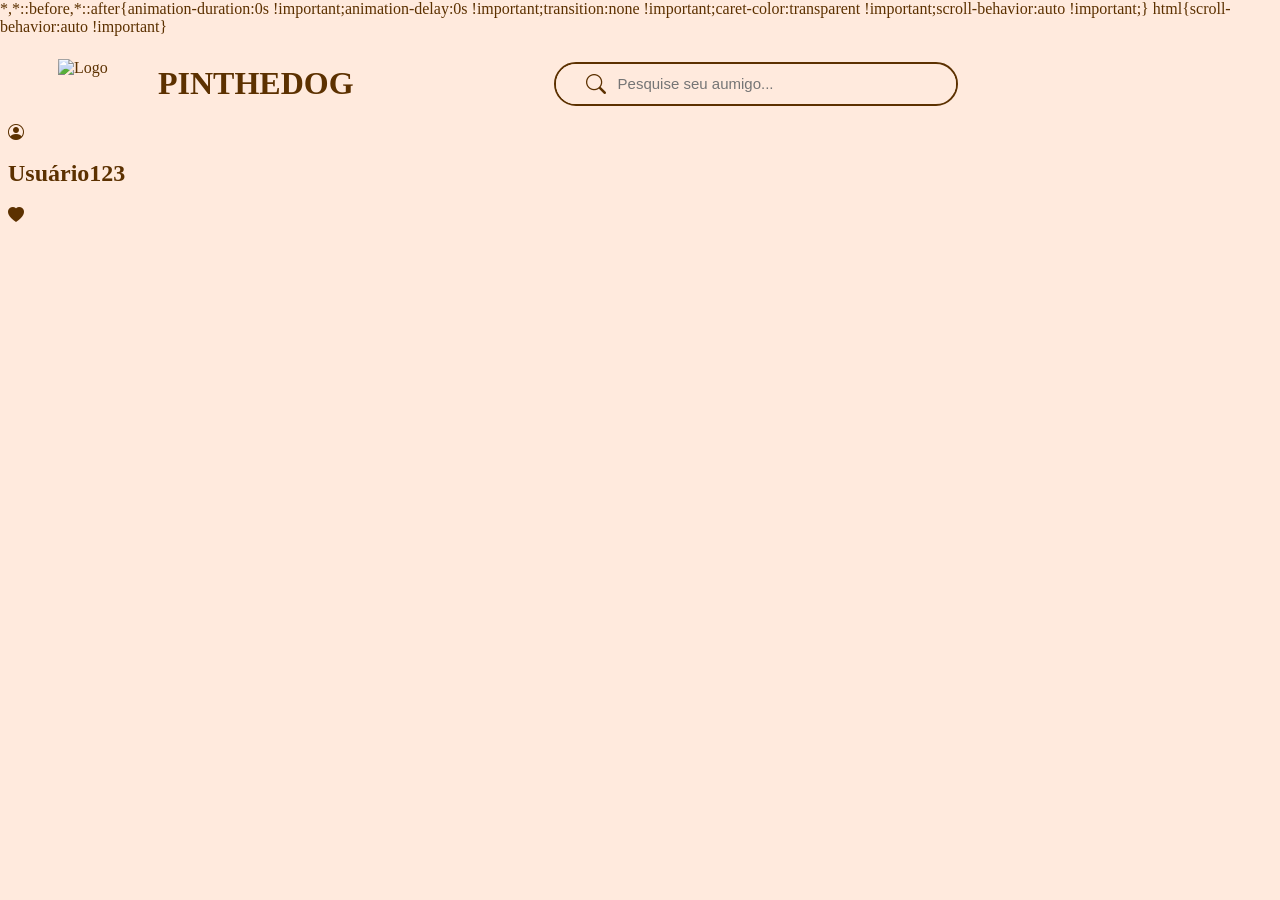
==== index.html @ c862d900 "Update index.html" ====
<!DOCTYPE html>
<html lang="en">
<head>
    <meta charset="UTF-8">
    <meta name="viewport" content="width=device-width, initial-scale=1.0">
    <link rel="stylesheet" href="https://cdn.jsdelivr.net/npm/bootstrap-icons@1.13.1/font/bootstrap-icons.min.css">
    <link rel="preconnect" href="https://fonts.googleapis.com">
    <link rel="preconnect" href="https://fonts.gstatic.com" crossorigin>
    <link href="https://fonts.googleapis.com/css2?family=DynaPuff:wght@400..700&display=swap" rel="stylesheet">
    <link rel="stylesheet" href="style.css">

</head>
<body>

    <header class="cabeçalho">
        <div class="logoMarca">
            <img class="logo" src="imagem/logo-dog.webp" alt="Logo">
            <h1>PINTHEDOG</h1>
        </div>

        <div class="box-buscar">

            <div class="lupa-buscar">
               <i class="bi bi-search"></i>
            </div>
            
            <div class="input-buscar">
                <input type="text" placeholder="Pesquise seu aumigo...">
            </div>

        </div>

    </header>

    <main>
        <div class="menu">
        <section>
            <div class="barra-usuário">
                <i class="bi bi-person-circle"></i>
                <h1>Usuário123</h1>
            </div>
            <div class="barra-favorito"> 
                <i class="bi bi-heart-fill"></i>
            </div>
        </section>

        <section class="seleçao-cachorros">
            <div class="conteudo"></div>
            <div class="conteudo"></div>
            <div class="conteudo"></div>
            <div class="conteudo"></div>
            <div class="conteudo"></div>
            <div class="conteudo"></div>
            <div class="conteudo"></div>
            <div class="conteudo"></div>
            <div class="conteudo"></div>
            <div class="conteudo"></div>
        </section>
        </div>
    </main>
</body>
</html>
---- style.css ----
*{
    display:flex;
    flex-direction: column;
    background-color: #ffeadd;
    color: #5c3100;
}

.cabeçalho{
    display: flex;
    flex-direction: row;
    align-items: center;
    gap: 200px;
    margin-left: 50px;
}

.logo {
    width: 100px;
    height: 50px;
}

.logoMarca {
    display: flex;
    flex-direction: row;
    justify-content: center;
    align-items: center;
}

.box-buscar {
    width: 400px;
    height: 40px;
    background-color: transparent;
    overflow: hidden;
    display: flex;
    flex-direction: row;
    justify-content: space-between;
    position: relative;
    border: 2px solid #5c3100;
    border-radius: 30px;
    align-items: center;
    position: relative;
}

.box-buscar .lupa-buscar {
    min-width: 80px;
    height: 80px;
    display: flex;
    justify-content: center;
    align-items: center;
    cursor: pointer;
}


.lupa-buscar i{
    font-size: 20px;
    color: #5c3100
}

.lupa-buscar i:hover{
    color: black;
}


.box-buscar .input-buscar{
    position: absolute;
    left: 60px;
    width: 100%;
    line-height: 80px;
    
}

.box-buscar .input-buscar input{
    border: 0;
    outline: 0;
    width: 250px;
    height: auto;
    font-size: 15px;
    background-color: transparent;
    color: #5c3100;
}
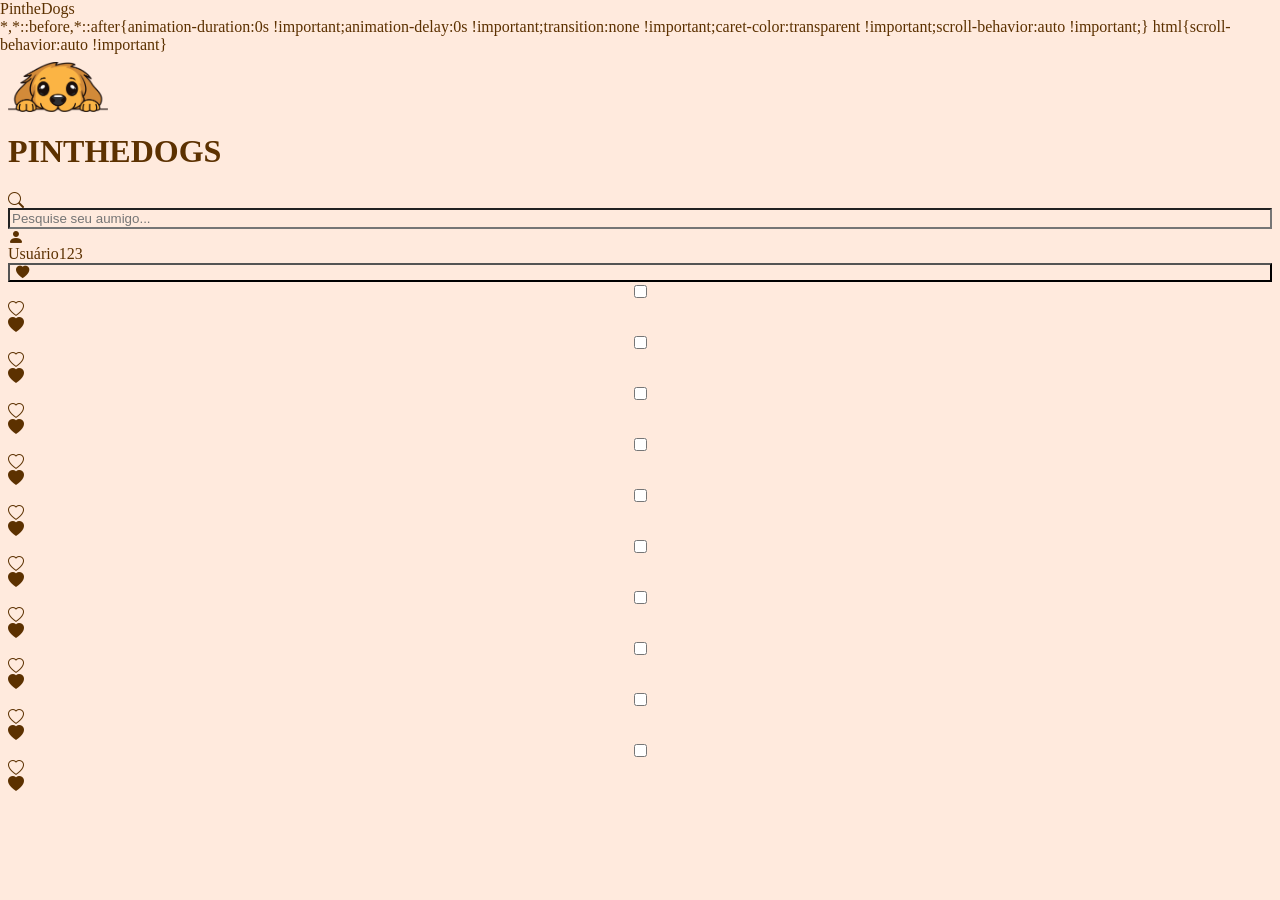
==== commit c47b8608: "Update index.html" ====
--- a/index.html
+++ b/index.html
@@ -1,62 +1,133 @@
 <!DOCTYPE html>
-<html lang="en">
+<html lang="pt-BR">
 <head>
-    <meta charset="UTF-8">
-    <meta name="viewport" content="width=device-width, initial-scale=1.0">
-    <link rel="stylesheet" href="https://cdn.jsdelivr.net/npm/bootstrap-icons@1.13.1/font/bootstrap-icons.min.css">
-    <link rel="preconnect" href="https://fonts.googleapis.com">
-    <link rel="preconnect" href="https://fonts.gstatic.com" crossorigin>
-    <link href="https://fonts.googleapis.com/css2?family=DynaPuff:wght@400..700&display=swap" rel="stylesheet">
-    <link rel="stylesheet" href="style.css">
-
+  <meta charset="UTF-8" />
+  <meta name="viewport" content="width=device-width, initial-scale=1.0" />
+  <link rel="stylesheet" href="https://cdn.jsdelivr.net/npm/bootstrap-icons@1.13.1/font/bootstrap-icons.min.css">
+  <link rel="preconnect" href="https://fonts.googleapis.com">
+  <link rel="preconnect" href="https://fonts.gstatic.com" crossorigin>
+  <link href="https://fonts.googleapis.com/css2?family=DynaPuff:wght@400..700&display=swap" rel="stylesheet">
+  <link rel="stylesheet" href="style.css" />
+  <title>PintheDogs</title>
 </head>
 <body>
 
-    <header class="cabeçalho">
-        <div class="logoMarca">
-            <img class="logo" src="imagem/logo-dog.webp" alt="Logo">
-            <h1>PINTHEDOG</h1>
+  <header class="header">
+    <div class="logo-area">
+      <img class="logo" src="logo-dog.webp" alt="Logo">
+      <h1>PINTHEDOGS</h1>
+    </div>
+
+    <div class="search-box">
+      <i class="bi bi-search"></i>
+      <input type="text" placeholder="Pesquise seu aumigo...">
+    </div>
+
+    <div class="paw-icons">
+      <i class="bi bi-paw-fill"></i>
+      <i class="bi bi-paw-fill"></i>
+    </div>
+  </header>
+
+  <main class="main">
+    <section class="panel">
+
+      <div class="top-bar">
+        <div class="user-info">
+          <div class="user-avatar">
+            <i class="bi bi-person-fill"></i>
+          </div>
+          <span>Usuário123</span>
         </div>
 
-        <div class="box-buscar">
+        <button class="favorite-btn">
+          <i class="bi bi-heart-fill"></i>
+        </button>
+      </div>
 
-            <div class="lupa-buscar">
-               <i class="bi bi-search"></i>
-            </div>
-            
-            <div class="input-buscar">
-                <input type="text" placeholder="Pesquise seu aumigo...">
-            </div>
-
+      <section class="dog-grid">
+        <div class="dog-card">
+            <input type="checkbox" id="heart1" class="heart-check">
+            <label for="heart1" class="heart-icon">
+            <i class="bi bi-heart"></i>
+            <i class="bi bi-heart-fill"></i>
+            </label>
         </div>
 
-    </header>
+        <div class="dog-card">
+            <input type="checkbox" id="heart1" class="heart-check">
+            <label for="heart1" class="heart-icon">
+            <i class="bi bi-heart"></i>
+            <i class="bi bi-heart-fill"></i>
+            </label>
+        </div>
 
-    <main>
-        <div class="menu">
-        <section>
-            <div class="barra-usuário">
-                <i class="bi bi-person-circle"></i>
-                <h1>Usuário123</h1>
-            </div>
-            <div class="barra-favorito"> 
-                <i class="bi bi-heart-fill"></i>
-            </div>
-        </section>
+        <div class="dog-card">
+            <input type="checkbox" id="heart1" class="heart-check">
+            <label for="heart1" class="heart-icon">
+            <i class="bi bi-heart"></i>
+            <i class="bi bi-heart-fill"></i>
+            </label>
+        </div>
 
-        <section class="seleçao-cachorros">
-            <div class="conteudo"></div>
-            <div class="conteudo"></div>
-            <div class="conteudo"></div>
-            <div class="conteudo"></div>
-            <div class="conteudo"></div>
-            <div class="conteudo"></div>
-            <div class="conteudo"></div>
-            <div class="conteudo"></div>
-            <div class="conteudo"></div>
-            <div class="conteudo"></div>
-        </section>
+        <div class="dog-card">
+            <input type="checkbox" id="heart1" class="heart-check">
+            <label for="heart1" class="heart-icon">
+            <i class="bi bi-heart"></i>
+            <i class="bi bi-heart-fill"></i>
+            </label>
         </div>
-    </main>
+
+        <div class="dog-card">
+        <input type="checkbox" id="heart1" class="heart-check">
+            <label for="heart1" class="heart-icon">
+            <i class="bi bi-heart"></i>
+            <i class="bi bi-heart-fill"></i>
+            </label>
+        </div>
+
+        <div class="dog-card">
+        <input type="checkbox" id="heart1" class="heart-check">
+            <label for="heart1" class="heart-icon">
+            <i class="bi bi-heart"></i>
+            <i class="bi bi-heart-fill"></i>
+            </label>
+        </div>
+
+        <div class="dog-card">
+        <input type="checkbox" id="heart1" class="heart-check">
+            <label for="heart1" class="heart-icon">
+            <i class="bi bi-heart"></i>
+            <i class="bi bi-heart-fill"></i>
+            </label>
+        </div>
+
+        <div class="dog-card">
+        <input type="checkbox" id="heart1" class="heart-check">
+            <label for="heart1" class="heart-icon">
+            <i class="bi bi-heart"></i>
+            <i class="bi bi-heart-fill"></i>
+            </label>
+        </div>
+
+        <div class="dog-card">
+        <input type="checkbox" id="heart1" class="heart-check">
+            <label for="heart1" class="heart-icon">
+            <i class="bi bi-heart"></i>
+            <i class="bi bi-heart-fill"></i>
+            </label>
+        </div>
+
+        <div class="dog-card">
+            <input type="checkbox" id="heart1" class="heart-check">
+            <label for="heart1" class="heart-icon">
+            <i class="bi bi-heart"></i>
+            <i class="bi bi-heart-fill"></i>
+            </label>
+        </div>
+      </section>
+    </section>
+  </main>
+
 </body>
 </html>
--- a/style.css
+++ b/style.css
@@ -78,3 +78,62 @@
     color: #5c3100;
 }
 
+
+.menu {
+    display: flex;
+    background-color: rgb(140, 82, 48, 0.5);
+    height: 800px;
+    border-radius: 10px;
+    justify-content: center;
+}
+
+.barra {
+    display: flex;
+    flex-direction: row;
+    justify-content: space-between;
+    align-items: center;
+    background-color: #ffeadd;
+    border-radius: 10px;
+    height: 50px;
+    width: 1700px;
+    margin-top: 20px;
+}
+
+.barra-usuário{
+    display: flex;
+    flex-direction: row;
+    align-items: center;
+    justify-content: center;
+    gap: 10px;
+    margin-left: 15px;
+}
+
+.barra-usuário i {
+    font-size: 30px;
+}
+
+.barra-usuário h1 {
+    font-size: 20px;
+}
+
+.barra-favorito i{
+    font-size: 30px;
+    margin-right: 15px;
+    cursor: pointer;
+}
+
+.seleçao-cachorros, .seleçao-cachorros2{
+    display: flex;
+    flex-direction: row;
+    gap: 20px;
+    margin-top: 50px;
+}
+.conteudo{
+    display: flex;
+    align-items: center;
+    justify-content: center;
+    background-color: #ffeadd;
+    border-radius: 10px;
+    width: 250px;
+    height: 250px;
+}
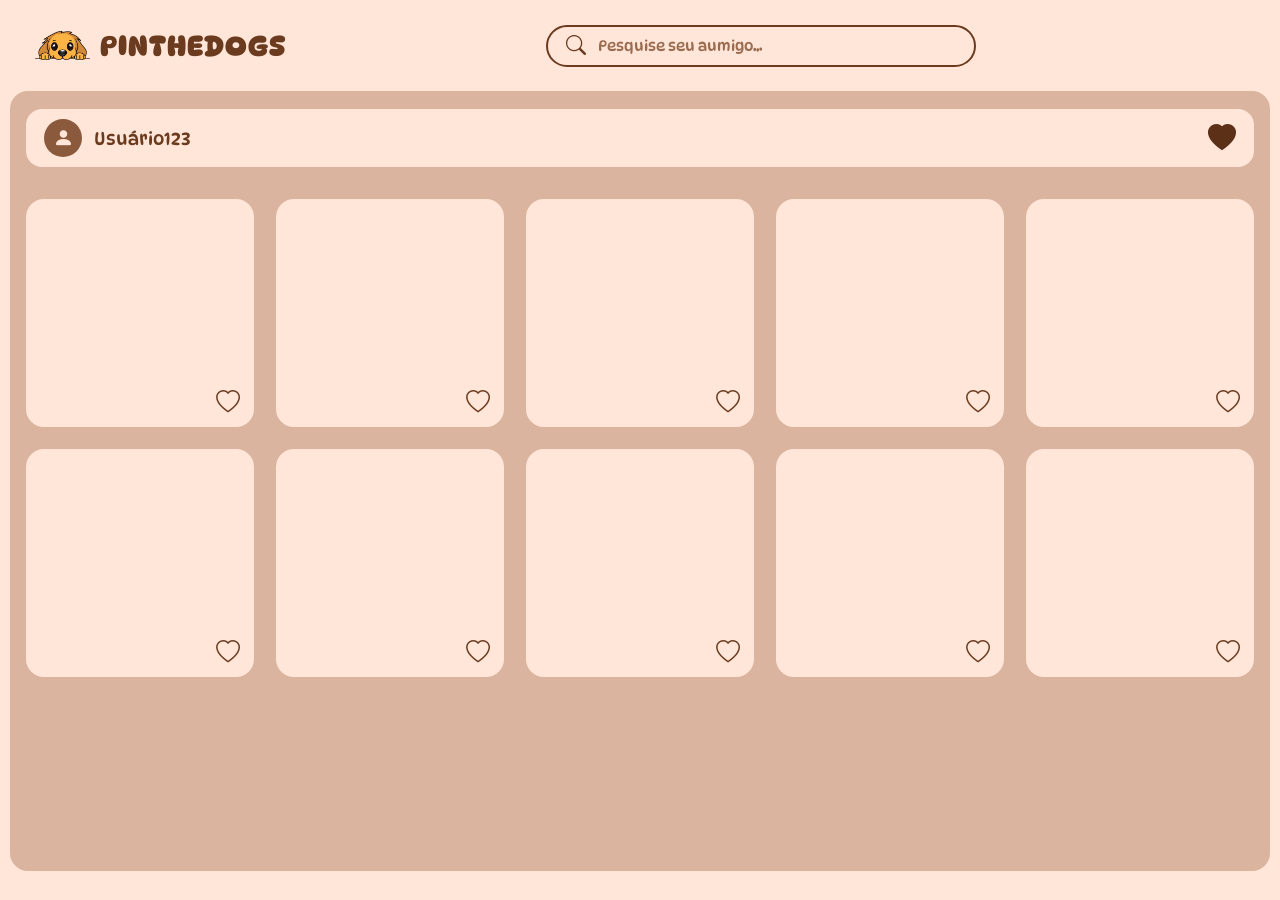
==== commit 6add349f: "Refactor dog card checkboxes and add data attributes Updated dog cards to include unique IDs for che" ====
--- a/index.html
+++ b/index.html
@@ -1,52 +1,52 @@
 <!DOCTYPE html>
 <html lang="pt-BR">
 <head>
-  <meta charset="UTF-8" />
-  <meta name="viewport" content="width=device-width, initial-scale=1.0" />
-  <link rel="stylesheet" href="https://cdn.jsdelivr.net/npm/bootstrap-icons@1.13.1/font/bootstrap-icons.min.css">
-  <link rel="preconnect" href="https://fonts.googleapis.com">
-  <link rel="preconnect" href="https://fonts.gstatic.com" crossorigin>
-  <link href="https://fonts.googleapis.com/css2?family=DynaPuff:wght@400..700&display=swap" rel="stylesheet">
-  <link rel="stylesheet" href="style.css" />
-  <title>PintheDogs</title>
+<meta charset="UTF-8" />
+<meta name="viewport" content="width=device-width, initial-scale=1.0" />
+<link rel="stylesheet" href="https://cdn.jsdelivr.net/npm/bootstrap-icons@1.13.1/font/bootstrap-icons.min.css">
+<link rel="preconnect" href="https://fonts.googleapis.com">
+<link rel="preconnect" href="https://fonts.gstatic.com" crossorigin>
+<link href="https://fonts.googleapis.com/css2?family=DynaPuff:wght@400..700&display=swap" rel="stylesheet">
+<link rel="stylesheet" href="style.css" />
+<title>PintheDogs</title>
 </head>
 <body>
 
-  <header class="header">
+<header class="header">
     <div class="logo-area">
-      <img class="logo" src="logo-dog.webp" alt="Logo">
-      <h1>PINTHEDOGS</h1>
+    <img class="logo" src="logo-dog.webp" alt="Logo">
+    <h1>PINTHEDOGS</h1>
     </div>
 
     <div class="search-box">
-      <i class="bi bi-search"></i>
-      <input type="text" placeholder="Pesquise seu aumigo...">
+    <i class="bi bi-search"></i>
+    <input type="text" placeholder="Pesquise seu aumigo...">
     </div>
 
     <div class="paw-icons">
-      <i class="bi bi-paw-fill"></i>
-      <i class="bi bi-paw-fill"></i>
+    <i class="bi bi-paw-fill"></i>
+    <i class="bi bi-paw-fill"></i>
     </div>
-  </header>
+</header>
 
-  <main class="main">
+<main class="main">
     <section class="panel">
 
-      <div class="top-bar">
+    <div class="top-bar">
         <div class="user-info">
-          <div class="user-avatar">
+        <div class="user-avatar">
             <i class="bi bi-person-fill"></i>
-          </div>
-          <span>Usuário123</span>
+        </div>
+        <span>Usuário123</span>
         </div>
 
         <button class="favorite-btn">
-          <i class="bi bi-heart-fill"></i>
+        <i class="bi bi-heart-fill"></i>
         </button>
-      </div>
+    </div>
 
-      <section class="dog-grid">
-        <div class="dog-card">
+    <section class="dog-grid">
+<div class="dog-card" data-dog-name="Dog 1">          
             <input type="checkbox" id="heart1" class="heart-check">
             <label for="heart1" class="heart-icon">
             <i class="bi bi-heart"></i>
@@ -54,80 +54,90 @@
             </label>
         </div>
 
-        <div class="dog-card">
-            <input type="checkbox" id="heart1" class="heart-check">
-            <label for="heart1" class="heart-icon">
+
+<div class="dog-card" data-dog-name="Dog 2">
+            <input type="checkbox" id="heart2" class="heart-check">
+            <label for="heart2" class="heart-icon">
             <i class="bi bi-heart"></i>
             <i class="bi bi-heart-fill"></i>
             </label>
         </div>
 
-        <div class="dog-card">
-            <input type="checkbox" id="heart1" class="heart-check">
-            <label for="heart1" class="heart-icon">
+
+        <div class="dog-card" data-dog-name="Dog 3">
+            <input type="checkbox" id="heart3" class="heart-check">
+            <label for="heart3" class="heart-icon">
             <i class="bi bi-heart"></i>
             <i class="bi bi-heart-fill"></i>
             </label>
         </div>
 
-        <div class="dog-card">
-            <input type="checkbox" id="heart1" class="heart-check">
-            <label for="heart1" class="heart-icon">
+
+        <div class="dog-card" data-dog-name="Dog 4">
+            <input type="checkbox" id="heart4" class="heart-check">
+            <label for="heart4" class="heart-icon">
             <i class="bi bi-heart"></i>
             <i class="bi bi-heart-fill"></i>
             </label>
         </div>
 
-        <div class="dog-card">
-        <input type="checkbox" id="heart1" class="heart-check">
-            <label for="heart1" class="heart-icon">
+
+        <div class="dog-card" data-dog-name="Dog 5">
+            <input type="checkbox" id="heart5" class="heart-check">
+            <label for="heart5" class="heart-icon">
             <i class="bi bi-heart"></i>
             <i class="bi bi-heart-fill"></i>
             </label>
         </div>
 
-        <div class="dog-card">
-        <input type="checkbox" id="heart1" class="heart-check">
-            <label for="heart1" class="heart-icon">
+
+        <div class="dog-card" data-dog-name="Dog 6">
+            <input type="checkbox" id="heart6" class="heart-check">
+            <label for="heart6" class="heart-icon">
             <i class="bi bi-heart"></i>
             <i class="bi bi-heart-fill"></i>
             </label>
         </div>
 
-        <div class="dog-card">
-        <input type="checkbox" id="heart1" class="heart-check">
-            <label for="heart1" class="heart-icon">
+
+        <div class="dog-card" data-dog-name="Dog 7">
+            <input type="checkbox" id="heart7" class="heart-check">
+            <label for="heart7" class="heart-icon">
             <i class="bi bi-heart"></i>
             <i class="bi bi-heart-fill"></i>
             </label>
         </div>
 
-        <div class="dog-card">
-        <input type="checkbox" id="heart1" class="heart-check">
-            <label for="heart1" class="heart-icon">
+
+        <div class="dog-card" data-dog-name="Dog 8">
+            <input type="checkbox" id="heart8" class="heart-check">
+            <label for="heart8" class="heart-icon">
             <i class="bi bi-heart"></i>
             <i class="bi bi-heart-fill"></i>
             </label>
         </div>
 
-        <div class="dog-card">
-        <input type="checkbox" id="heart1" class="heart-check">
-            <label for="heart1" class="heart-icon">
+
+        <div class="dog-card" data-dog-name="Dog 9">
+            <input type="checkbox" id="heart9" class="heart-check">
+            <label for="heart9" class="heart-icon">
             <i class="bi bi-heart"></i>
             <i class="bi bi-heart-fill"></i>
             </label>
         </div>
 
-        <div class="dog-card">
-            <input type="checkbox" id="heart1" class="heart-check">
-            <label for="heart1" class="heart-icon">
+
+        <div class="dog-card" data-dog-name="Dog 10">
+            <input type="checkbox" id="heart10" class="heart-check">
+            <label for="heart10" class="heart-icon">
             <i class="bi bi-heart"></i>
             <i class="bi bi-heart-fill"></i>
             </label>
         </div>
-      </section>
+
     </section>
-  </main>
+    </section>
+</main>
 
+<script src="script.js"></script>
 </body>
-</html>
--- a/style.css
+++ b/style.css
@@ -1,139 +1,179 @@
-*{
-    display:flex;
-    flex-direction: column;
-    background-color: #ffeadd;
-    color: #5c3100;
+* {
+  margin: 0;
+  padding: 0;
+  box-sizing: border-box;
+  font-family: "DynaPuff", sans-serif;
 }
 
-.cabeçalho{
-    display: flex;
-    flex-direction: row;
-    align-items: center;
-    gap: 200px;
-    margin-left: 50px;
+body {
+  min-height: 100vh;
+  background: #ffe6d8;
+  color: #6b3b1f;
+}
+
+.header {
+  display: flex;
+  align-items: center;
+  justify-content: space-between;
+  padding: 18px 35px;
+}
+
+.logo-area {
+  display: flex;
+  align-items: center;
+  gap: 10px;
 }
 
 .logo {
-    width: 100px;
-    height: 50px;
+  width: 55px;
+  height: 55px;
+  object-fit: contain;
 }
 
-.logoMarca {
-    display: flex;
-    flex-direction: row;
-    justify-content: center;
-    align-items: center;
+.logo-area h1 {
+  font-size: 28px;
+  letter-spacing: 1px;
+  color: #6b3b1f;
 }
 
-.box-buscar {
-    width: 400px;
-    height: 40px;
-    background-color: transparent;
-    overflow: hidden;
-    display: flex;
-    flex-direction: row;
-    justify-content: space-between;
-    position: relative;
-    border: 2px solid #5c3100;
-    border-radius: 30px;
-    align-items: center;
-    position: relative;
+.search-box {
+  width: 430px;
+  height: 42px;
+  border: 2px solid #6b3b1f;
+  border-radius: 30px;
+  display: flex;
+  align-items: center;
+  gap: 12px;
+  padding: 0 18px;
+  background: transparent;
 }
 
-.box-buscar .lupa-buscar {
-    min-width: 80px;
-    height: 80px;
-    display: flex;
-    justify-content: center;
-    align-items: center;
-    cursor: pointer;
+.search-box i {
+  font-size: 20px;
+  color: #6b3b1f;
 }
 
-
-.lupa-buscar i{
-    font-size: 20px;
-    color: #5c3100
+.search-box input {
+  border: none;
+  outline: none;
+  background: transparent;
+  width: 100%;
+  font-size: 15px;
+  color: #6b3b1f;
 }
 
-.lupa-buscar i:hover{
-    color: black;
+.search-box input::placeholder {
+  color: #9a6b4f;
 }
 
-
-.box-buscar .input-buscar{
-    position: absolute;
-    left: 60px;
-    width: 100%;
-    line-height: 80px;
-    
+.paw-icons {
+  display: flex;
+  gap: 10px;
+  font-size: 34px;
+  color: #8b4b24;
 }
 
-.box-buscar .input-buscar input{
-    border: 0;
-    outline: 0;
-    width: 250px;
-    height: auto;
-    font-size: 15px;
-    background-color: transparent;
-    color: #5c3100;
+.main {
+  padding: 0 10px 20px;
 }
 
-
-.menu {
-    display: flex;
-    background-color: rgb(140, 82, 48, 0.5);
-    height: 800px;
-    border-radius: 10px;
-    justify-content: center;
+.panel {
+  background: rgba(149, 88, 54, 0.35);
+  border-radius: 18px;
+  min-height: 780px;
+  padding: 18px 16px 25px;
 }
 
-.barra {
-    display: flex;
-    flex-direction: row;
-    justify-content: space-between;
-    align-items: center;
-    background-color: #ffeadd;
-    border-radius: 10px;
-    height: 50px;
-    width: 1700px;
-    margin-top: 20px;
+.top-bar {
+  width: 100%;
+  height: 58px;
+  background: #ffe6d8;
+  border-radius: 16px;
+  display: flex;
+  align-items: center;
+  justify-content: space-between;
+  padding: 0 18px;
 }
 
-.barra-usuário{
-    display: flex;
-    flex-direction: row;
-    align-items: center;
-    justify-content: center;
-    gap: 10px;
-    margin-left: 15px;
+.user-info {
+  display: flex;
+  align-items: center;
+  gap: 12px;
 }
 
-.barra-usuário i {
-    font-size: 30px;
+.user-avatar {
+  width: 38px;
+  height: 38px;
+  border-radius: 50%;
+  background: #8b5a3c;
+  display: flex;
+  align-items: center;
+  justify-content: center;
+  color: #ffe6d8;
+  font-size: 20px;
 }
 
-.barra-usuário h1 {
-    font-size: 20px;
+.user-info span {
+  font-size: 18px;
+  color: #6b3b1f;
 }
 
-.barra-favorito i{
-    font-size: 30px;
-    margin-right: 15px;
-    cursor: pointer;
+.favorite-btn {
+  border: none;
+  background: transparent;
+  cursor: pointer;
+  font-size: 28px;
+  color: #5c2f17;
 }
 
-.seleçao-cachorros, .seleçao-cachorros2{
-    display: flex;
-    flex-direction: row;
-    gap: 20px;
-    margin-top: 50px;
+.dog-grid {
+  margin-top: 32px;
+  display: grid;
+  grid-template-columns: repeat(5, 1fr);
+  gap: 22px;
 }
-.conteudo{
-    display: flex;
-    align-items: center;
-    justify-content: center;
-    background-color: #ffeadd;
-    border-radius: 10px;
-    width: 250px;
-    height: 250px;
+
+.dog-card {
+  width: 100%;
+  aspect-ratio: 1 / 1;
+  background: #ffe6d8;
+  border-radius: 18px;
+  position: relative;
+  padding: 14px;
+  display: flex;
+  align-items: center;
+  justify-content: center;
 }
+
+.dog-card img {
+  width: 100%;
+  height: 100%;
+  object-fit: cover;
+  border-radius: 14px;
+}
+
+.heart-check {
+  display: none;
+}
+
+.heart-icon {
+  position: absolute;
+  right: 14px;
+  bottom: 10px;
+  font-size: 24px;
+  cursor: pointer;
+  color: #6b3b1f;
+}
+
+.heart-icon .bi-heart-fill {
+  display: none;
+  color: #6b3b1f;
+}
+
+.heart-check:checked + .heart-icon .bi-heart {
+  display: none;
+}
+
+.heart-check:checked + .heart-icon .bi-heart-fill {
+  display: inline-block;
+}
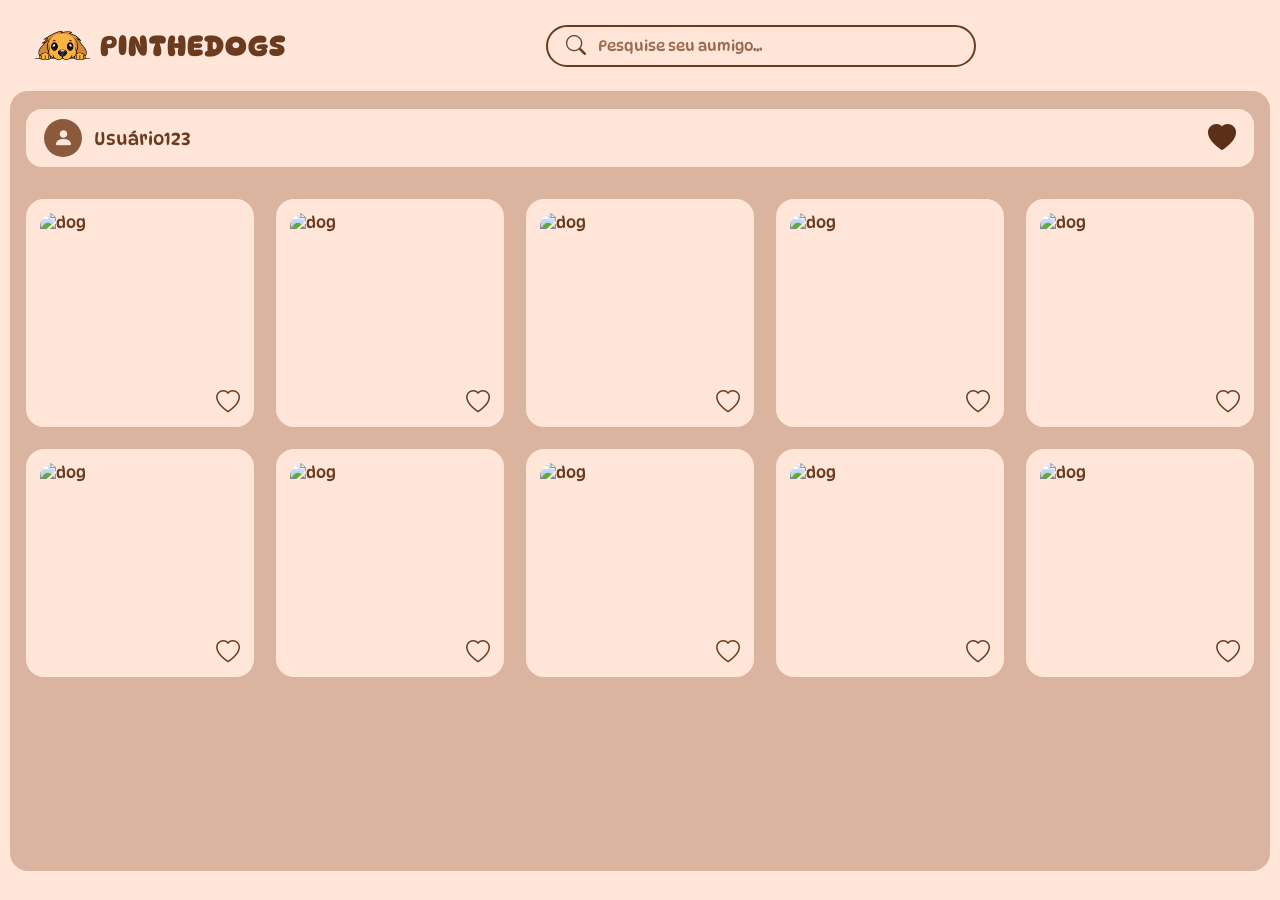
==== commit 6717f872: "Fix HTML structure and add dog images" ====
--- a/index.html
+++ b/index.html
@@ -3,141 +3,151 @@
 <head>
 <meta charset="UTF-8" />
 <meta name="viewport" content="width=device-width, initial-scale=1.0" />
+
 <link rel="stylesheet" href="https://cdn.jsdelivr.net/npm/bootstrap-icons@1.13.1/font/bootstrap-icons.min.css">
+
 <link rel="preconnect" href="https://fonts.googleapis.com">
 <link rel="preconnect" href="https://fonts.gstatic.com" crossorigin>
 <link href="https://fonts.googleapis.com/css2?family=DynaPuff:wght@400..700&display=swap" rel="stylesheet">
+
 <link rel="stylesheet" href="style.css" />
+
 <title>PintheDogs</title>
 </head>
+
 <body>
 
 <header class="header">
     <div class="logo-area">
-    <img class="logo" src="logo-dog.webp" alt="Logo">
-    <h1>PINTHEDOGS</h1>
+        <img class="logo" src="logo-dog.webp" alt="Logo">
+        <h1>PINTHEDOGS</h1>
     </div>
 
     <div class="search-box">
-    <i class="bi bi-search"></i>
-    <input type="text" placeholder="Pesquise seu aumigo...">
+        <i class="bi bi-search"></i>
+        <input type="text" placeholder="Pesquise seu aumigo...">
     </div>
 
     <div class="paw-icons">
-    <i class="bi bi-paw-fill"></i>
-    <i class="bi bi-paw-fill"></i>
+        <i class="bi bi-paw-fill"></i>
+        <i class="bi bi-paw-fill"></i>
     </div>
 </header>
 
 <main class="main">
-    <section class="panel">
+<section class="panel">
 
-    <div class="top-bar">
-        <div class="user-info">
+<div class="top-bar">
+    <div class="user-info">
         <div class="user-avatar">
             <i class="bi bi-person-fill"></i>
         </div>
         <span>Usuário123</span>
-        </div>
-
-        <button class="favorite-btn">
-        <i class="bi bi-heart-fill"></i>
-        </button>
     </div>
 
-    <section class="dog-grid">
-<div class="dog-card" data-dog-name="Dog 1">          
-            <input type="checkbox" id="heart1" class="heart-check">
-            <label for="heart1" class="heart-icon">
-            <i class="bi bi-heart"></i>
-            <i class="bi bi-heart-fill"></i>
-            </label>
-        </div>
+    <button class="favorite-btn">
+        <i class="bi bi-heart-fill"></i>
+    </button>
+</div>
+
+<section class="dog-grid">
+
+<div class="dog-card" data-dog-name="Dog 1">
+    <img src="" alt="dog">
+    <input type="checkbox" id="heart1" class="heart-check">
+    <label for="heart1" class="heart-icon">
+        <i class="bi bi-heart"></i>
+        <i class="bi bi-heart-fill"></i>
+    </label>
+</div>
+
+<div class="dog-card" data-dog-name="Dog 2">
+    <img src="" alt="dog">
+    <input type="checkbox" id="heart2" class="heart-check">
+    <label for="heart2" class="heart-icon">
+        <i class="bi bi-heart"></i>
+        <i class="bi bi-heart-fill"></i>
+    </label>
+</div>
+
+<div class="dog-card" data-dog-name="Dog 3">
+    <img src="" alt="dog">
+    <input type="checkbox" id="heart3" class="heart-check">
+    <label for="heart3" class="heart-icon">
+        <i class="bi bi-heart"></i>
+        <i class="bi bi-heart-fill"></i>
+    </label>
+</div>
+
+<div class="dog-card" data-dog-name="Dog 4">
+    <img src="" alt="dog">
+    <input type="checkbox" id="heart4" class="heart-check">
+    <label for="heart4" class="heart-icon">
+        <i class="bi bi-heart"></i>
+        <i class="bi bi-heart-fill"></i>
+    </label>
+</div>
+
+<div class="dog-card" data-dog-name="Dog 5">
+    <img src="" alt="dog">
+    <input type="checkbox" id="heart5" class="heart-check">
+    <label for="heart5" class="heart-icon">
+        <i class="bi bi-heart"></i>
+        <i class="bi bi-heart-fill"></i>
+    </label>
+</div>
+
+<div class="dog-card" data-dog-name="Dog 6">
+    <img src="" alt="dog">
+    <input type="checkbox" id="heart6" class="heart-check">
+    <label for="heart6" class="heart-icon">
+        <i class="bi bi-heart"></i>
+        <i class="bi bi-heart-fill"></i>
+    </label>
+</div>
+
+<div class="dog-card" data-dog-name="Dog 7">
+    <img src="" alt="dog">
+    <input type="checkbox" id="heart7" class="heart-check">
+    <label for="heart7" class="heart-icon">
+        <i class="bi bi-heart"></i>
+        <i class="bi bi-heart-fill"></i>
+    </label>
+</div>
+
+<div class="dog-card" data-dog-name="Dog 8">
+    <img src="" alt="dog">
+    <input type="checkbox" id="heart8" class="heart-check">
+    <label for="heart8" class="heart-icon">
+        <i class="bi bi-heart"></i>
+        <i class="bi bi-heart-fill"></i>
+    </label>
+</div>
+
+<div class="dog-card" data-dog-name="Dog 9">
+    <img src="" alt="dog">
+    <input type="checkbox" id="heart9" class="heart-check">
+    <label for="heart9" class="heart-icon">
+        <i class="bi bi-heart"></i>
+        <i class="bi bi-heart-fill"></i>
+    </label>
+</div>
 
 
-<div class="dog-card" data-dog-name="Dog 2">
-            <input type="checkbox" id="heart2" class="heart-check">
-            <label for="heart2" class="heart-icon">
-            <i class="bi bi-heart"></i>
-            <i class="bi bi-heart-fill"></i>
-            </label>
-        </div>
+<div class="dog-card" data-dog-name="Dog 10">
+    <img src="" alt="dog">
+    <input type="checkbox" id="heart10" class="heart-check">
+    <label for="heart10" class="heart-icon">
+        <i class="bi bi-heart"></i>
+        <i class="bi bi-heart-fill"></i>
+    </label>
+</div>
 
-
-        <div class="dog-card" data-dog-name="Dog 3">
-            <input type="checkbox" id="heart3" class="heart-check">
-            <label for="heart3" class="heart-icon">
-            <i class="bi bi-heart"></i>
-            <i class="bi bi-heart-fill"></i>
-            </label>
-        </div>
-
-
-        <div class="dog-card" data-dog-name="Dog 4">
-            <input type="checkbox" id="heart4" class="heart-check">
-            <label for="heart4" class="heart-icon">
-            <i class="bi bi-heart"></i>
-            <i class="bi bi-heart-fill"></i>
-            </label>
-        </div>
-
-
-        <div class="dog-card" data-dog-name="Dog 5">
-            <input type="checkbox" id="heart5" class="heart-check">
-            <label for="heart5" class="heart-icon">
-            <i class="bi bi-heart"></i>
-            <i class="bi bi-heart-fill"></i>
-            </label>
-        </div>
-
-
-        <div class="dog-card" data-dog-name="Dog 6">
-            <input type="checkbox" id="heart6" class="heart-check">
-            <label for="heart6" class="heart-icon">
-            <i class="bi bi-heart"></i>
-            <i class="bi bi-heart-fill"></i>
-            </label>
-        </div>
-
-
-        <div class="dog-card" data-dog-name="Dog 7">
-            <input type="checkbox" id="heart7" class="heart-check">
-            <label for="heart7" class="heart-icon">
-            <i class="bi bi-heart"></i>
-            <i class="bi bi-heart-fill"></i>
-            </label>
-        </div>
-
-
-        <div class="dog-card" data-dog-name="Dog 8">
-            <input type="checkbox" id="heart8" class="heart-check">
-            <label for="heart8" class="heart-icon">
-            <i class="bi bi-heart"></i>
-            <i class="bi bi-heart-fill"></i>
-            </label>
-        </div>
-
-
-        <div class="dog-card" data-dog-name="Dog 9">
-            <input type="checkbox" id="heart9" class="heart-check">
-            <label for="heart9" class="heart-icon">
-            <i class="bi bi-heart"></i>
-            <i class="bi bi-heart-fill"></i>
-            </label>
-        </div>
-
-
-        <div class="dog-card" data-dog-name="Dog 10">
-            <input type="checkbox" id="heart10" class="heart-check">
-            <label for="heart10" class="heart-icon">
-            <i class="bi bi-heart"></i>
-            <i class="bi bi-heart-fill"></i>
-            </label>
-        </div>
-
-    </section>
-    </section>
+</section>
+</section>
 </main>
 
 <script src="script.js"></script>
+
 </body>
+</html>
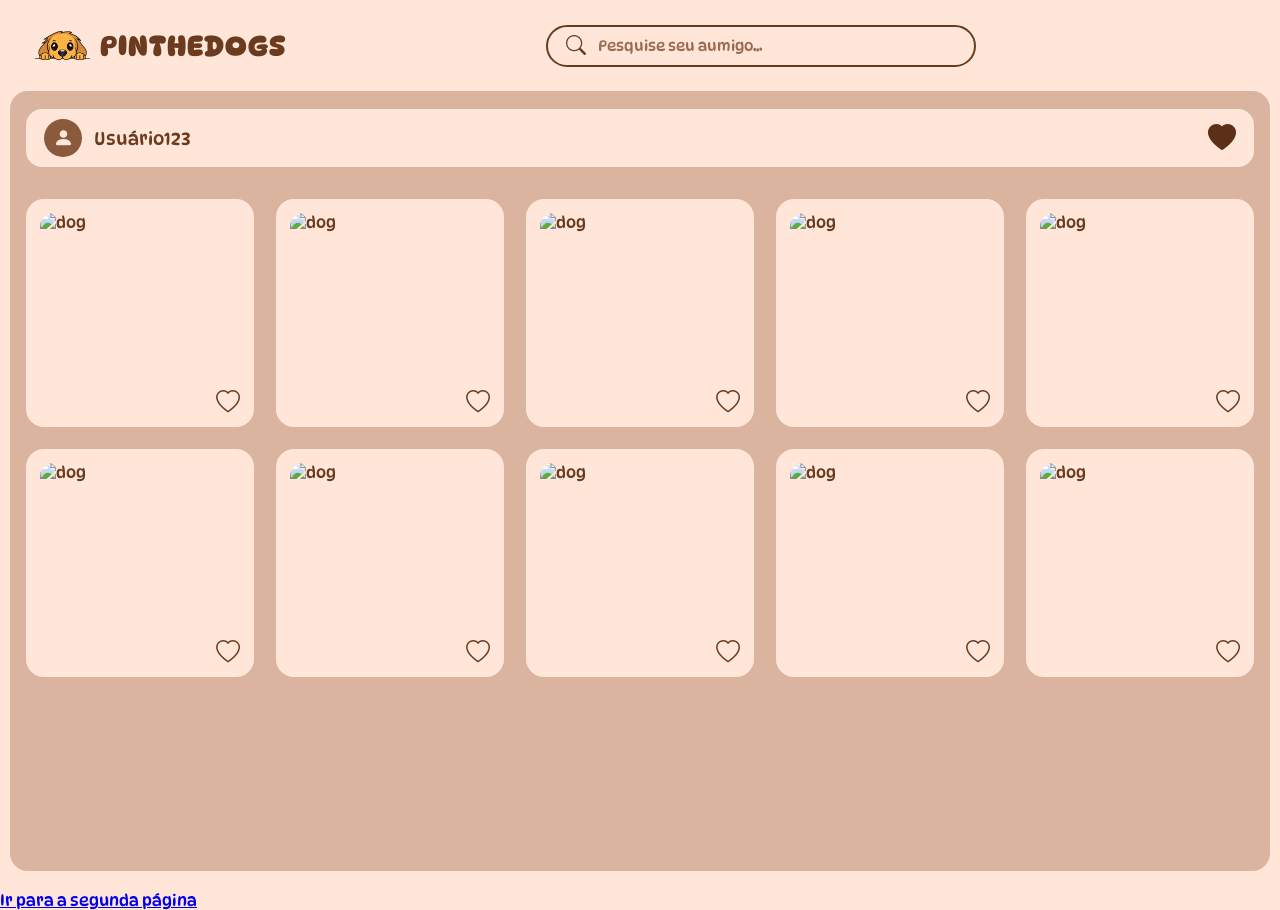
==== commit c2e20e93: "Add link to navigate to favoritos.html Added a link to navigate to the favorites page." ====
--- a/index.html
+++ b/index.html
@@ -45,7 +45,7 @@
         <span>Usuário123</span>
     </div>
 
-    <button class="favorite-btn">
+<button class="favorite-btn" onclick="window.location.href='favoritos.html'">
         <i class="bi bi-heart-fill"></i>
     </button>
 </div>
@@ -148,6 +148,6 @@
 </main>
 
 <script src="script.js"></script>
-
+<a href="favoritos.html">Ir para a segunda página</a>
 </body>
 </html>
